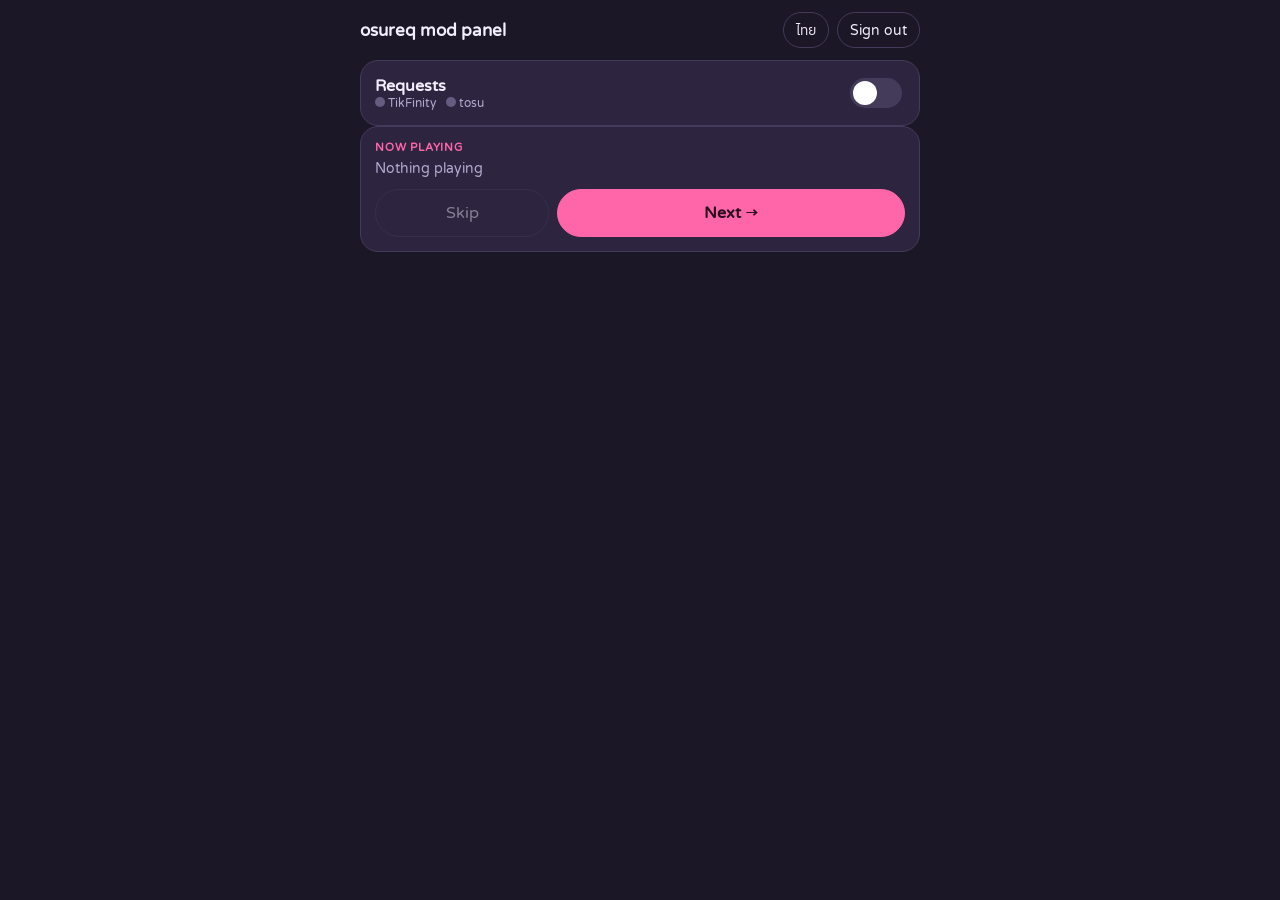
==== internal/remote/web/mod.html @ 89e4a28c "Mod panel: run the queue from a phone on the same network (opt-in) Mods could only act through chat " ====
<!DOCTYPE html>
<html lang="en">
<head>
<meta charset="utf-8">
<meta name="viewport" content="width=device-width, initial-scale=1, viewport-fit=cover">
<meta name="theme-color" content="#1c1726">
<meta name="robots" content="noindex">
<title>osureq mod panel</title>
<link rel="preconnect" href="https://fonts.googleapis.com">
<link rel="preconnect" href="https://fonts.gstatic.com" crossorigin>
<link href="https://fonts.googleapis.com/css2?family=IBM+Plex+Sans+Thai:wght@400;600&family=Varela+Round&display=swap" rel="stylesheet">
<style>
/* Same palette as the dashboard; made for a phone held in one hand. */
:root{--bg:#1c1726;--bg2:#241d33;--panel:#2d2540;--line:#443a5a;--ink:#f3eefb;--dim:#b3a8cc;--pink:#ff66aa;--pinkdk:#2a0f1f;--sky:#66ccff;--ok:#57d68d;--warn:#ffcf6b;--err:#ff5a6e;
  font-family:"Varela Round","IBM Plex Sans Thai",system-ui,sans-serif;color-scheme:dark}
*{box-sizing:border-box;-webkit-tap-highlight-color:transparent}
html,body{margin:0;background:var(--bg);color:var(--ink)}
body{min-height:100dvh;padding:max(12px,env(safe-area-inset-top)) 16px max(24px,env(safe-area-inset-bottom))}
button,input{font:inherit;color:inherit}
[hidden]{display:none!important}
.wrap{max-width:560px;margin:0 auto;display:flex;flex-direction:column;gap:12px}
.top{display:flex;align-items:center;gap:8px}
.top h1{font-size:17px;margin:0;flex:1;min-width:0;white-space:nowrap;overflow:hidden;text-overflow:ellipsis}
.dot{width:10px;height:10px;border-radius:50%;background:#665c80;display:inline-block}
.dot.green{background:var(--ok)}.dot.yellow{background:var(--warn)}.dot.red{background:var(--err)}
.pills{display:flex;gap:10px;align-items:center;font-size:12px;color:var(--dim)}
.btn{min-height:48px;padding:0 18px;border-radius:24px;border:1px solid var(--line);background:var(--panel);cursor:pointer;display:inline-flex;align-items:center;justify-content:center;gap:6px;white-space:nowrap}
.btn:active{transform:scale(.96)}
.btn:disabled{opacity:.45}
.btn.main{background:var(--pink);border-color:var(--pink);color:var(--pinkdk);font-weight:600}
.btn.sm{min-height:36px;padding:0 12px;font-size:14px}
.btn.ghost{background:transparent}
.card{border-radius:18px;border:1px solid var(--line);background:var(--panel);padding:14px}
.lab{font-size:11px;font-weight:600;letter-spacing:.8px;text-transform:uppercase;color:var(--pink)}
.np b{display:block;font-size:19px;margin-top:4px;overflow-wrap:anywhere}
.np .sub{font-size:14px;color:var(--dim);overflow-wrap:anywhere}
.np .acts{display:grid;grid-template-columns:1fr 2fr;gap:8px;margin-top:12px}
.req{display:flex;align-items:center;justify-content:space-between;gap:10px}
.switch{appearance:none;width:52px;height:30px;border-radius:15px;background:var(--line);position:relative;cursor:pointer;flex:0 0 auto;transition:background .2s}
.switch::after{content:"";position:absolute;top:3px;left:3px;width:24px;height:24px;border-radius:50%;background:#fff;transition:transform .2s}
.switch:checked{background:var(--pink)}.switch:checked::after{transform:translateX(22px)}
.list{display:flex;flex-direction:column;gap:8px}
.row{border-radius:14px;border:1px solid var(--line);background:var(--bg2);padding:10px 12px;display:grid;grid-template-columns:26px minmax(0,1fr);gap:4px 10px}
.row .n{width:26px;height:26px;border-radius:50%;display:grid;place-items:center;font-size:12px;font-weight:600;background:var(--pink);color:var(--pinkdk)}
.row .n.prio{background:var(--warn)}
.row .t{font-size:15px;overflow-wrap:anywhere}
.row .m{grid-column:2;font-size:12px;color:var(--dim);overflow-wrap:anywhere}
.row .acts{grid-column:1/-1;display:flex;gap:6px;justify-content:flex-end;margin-top:4px}
.star{display:inline-block;font-size:11px;font-weight:600;padding:1px 7px;border-radius:9px;color:#1c1726;margin-right:6px;vertical-align:1px}
.empty{color:var(--dim);font-size:14px;text-align:center;padding:18px 0}
.login{margin-top:12vh}
.login input{width:100%;height:56px;border-radius:14px;border:1px solid var(--line);background:var(--bg2);padding:0 16px;font-size:24px;letter-spacing:6px;text-align:center}
.login p{color:var(--dim);font-size:14px;line-height:1.5}
.err{color:var(--err);font-size:14px;min-height:20px}
.toast{position:fixed;left:50%;bottom:max(20px,env(safe-area-inset-bottom));transform:translate(-50%,20px);opacity:0;background:var(--panel);border:1px solid var(--line);border-radius:14px;padding:10px 16px;font-size:14px;transition:.25s;max-width:calc(100vw - 32px)}
.toast.on{opacity:1;transform:translate(-50%,0)}.toast.bad{border-color:var(--err)}
h2{font-size:14px;color:var(--pink);margin:6px 0 0}
</style>
</head>
<body>
<div class="wrap">
  <div class="top"><h1 id="title">osureq mod panel</h1>
    <button class="btn sm ghost" id="lang" type="button">ไทย</button>
    <button class="btn sm ghost" id="logout" type="button" hidden></button></div>

  <form class="card login" id="loginForm" hidden autocomplete="off">
    <p id="loginText"></p>
    <input id="pin" type="password" inputmode="numeric" pattern="[0-9]*" maxlength="12" autocomplete="one-time-code" aria-label="PIN">
    <div class="err" id="loginErr"></div>
    <button class="btn main" type="submit" id="loginBtn" style="width:100%"></button>
  </form>

  <div id="main" hidden>
    <div class="card req"><div><b id="reqLabel"></b><div class="pills"><span><i class="dot" id="tfDot"></i> TikFinity</span><span><i class="dot" id="tosuDot"></i> tosu</span></div></div>
      <input type="checkbox" class="switch" id="reqSw" aria-labelledby="reqLabel"></div>
    <div class="card np" id="np"></div>
    <h2 id="queueTitle"></h2>
    <div class="list" id="queue"></div>
  </div>
</div>
<div class="toast" id="toast" role="status" aria-live="polite"></div>
<script>
"use strict";
const $ = s => document.querySelector(s);
const esc = s => String(s ?? "").replace(/[&<>"']/g, c => ({ "&": "&amp;", "<": "&lt;", ">": "&gt;", '"': "&quot;", "'": "&#39;" })[c]);
const TX = {
  title: ["osureq mod panel", "แผงม็อด osureq"], login: ["Sign in", "เข้าสู่ระบบ"], logout: ["Sign out", "ออก"],
  loginText: ["Enter the PIN from osureq on the streamer's PC (Settings → Mod panel).", "ใส่ PIN จาก osureq บนเครื่องสตรีมเมอร์ (ตั้งค่า → แผงม็อด)"],
  wrong_pin: ["Wrong PIN", "PIN ไม่ถูกต้อง"], locked: ["Too many wrong PINs. Try again in {n} min.", "ใส่ PIN ผิดหลายครั้งเกินไป ลองใหม่ใน {n} นาที"],
  requests: ["Requests", "รับคำขอ"], nowPlaying: ["Now playing", "กำลังเล่น"], nothing: ["Nothing playing", "ยังไม่มีเพลงที่เล่นอยู่"],
  next: ["Next", "ถัดไป"], skip: ["Skip", "ข้าม"], remove: ["Remove", "ลบ"], up: ["Up", "ขึ้น"], down: ["Down", "ลง"],
  queue: ["Queue ({n})", "คิว ({n})"], empty: ["The queue is empty", "คิวว่าง"], by: ["requested by", "ขอโดย"],
  confirmRemove: ["Remove {t} (@{u})?", "ลบ {t} (@{u})?"], confirmSkip: ["Skip the song being played?", "ข้ามเพลงที่กำลังเล่น?"],
  st_queued: ["waiting", "รอดาวน์โหลด"], st_downloading: ["downloading", "กำลังดาวน์โหลด"], st_ready: ["ready", "พร้อมเล่น"], st_failed: ["failed", "ล้มเหลว"],
  ph_waiting: ["waiting to be played", "รอเริ่มเล่น"], ph_playing: ["playing", "กำลังเล่น"], ph_results: ["results screen", "หน้าผลคะแนน"], ph_ended: ["finished", "เล่นจบแล้ว"],
  votes: ["skip votes {v}/{n}", "โหวตข้าม {v}/{n}"], offline: ["Lost connection to osureq", "ขาดการเชื่อมต่อกับ osureq"],
  e_queue_empty: ["The queue is empty", "คิวว่างอยู่"], e_busy: ["Already opening a map", "กำลังเปิดแมพอยู่"], e_not_found: ["That request is gone", "คำขอนี้ไม่อยู่แล้ว"],
};
let LANG = (navigator.language || "").startsWith("th") ? "th" : "en";
try { LANG = localStorage.getItem("osureq.modLang") || LANG; } catch {}
const tx = (k, v) => { let s = (TX[k] || [k, k])[LANG === "th" ? 1 : 0]; for (const a in v || {}) s = s.replace("{" + a + "}", v[a]); return s; };
let toastT;
function toast(msg, bad) {
  const e = $("#toast"); e.textContent = msg; e.classList.toggle("bad", !!bad); e.classList.add("on");
  clearTimeout(toastT); toastT = setTimeout(() => e.classList.remove("on"), bad ? 3500 : 1800);
}
function starColor(s) {
  if (s == null || s < 0) return "#8a7fa3";
  const stops = [[0, "#4290fb"], [2, "#4fc0ff"], [2.5, "#4fffd5"], [3.3, "#7cff4f"], [4.2, "#f6f05c"], [4.9, "#ff8068"], [5.8, "#ff4e6f"], [6.7, "#c645b8"], [7.7, "#6563de"], [9, "#18158e"]];
  if (s >= 9) return "#000";
  for (let i = 1; i < stops.length; i++) if (s <= stops[i][0]) {
    const [a, ca] = stops[i - 1], [b, cb] = stops[i], f = (s - a) / (b - a);
    const p = c => [1, 3, 5].map(j => parseInt(c.slice(j, j + 2), 16));
    const x = p(ca), y = p(cb);
    return "rgb(" + x.map((v, j) => Math.round(v + (y[j] - v) * f)).join(",") + ")";
  }
  return "#18158e";
}
const star = it => `<span class="star" style="background:${starColor(it.stars)};color:${it.stars >= 6.7 ? "#fff" : "#1c1726"}">${it.stars >= 0 ? it.stars.toFixed(2) : "?"}★</span>`;

async function api(method, path, body) {
  let r;
  try {
    r = await fetch(path, { method, headers: { "X-Osureq": "1", "Content-Type": "application/json" }, body: body === undefined ? undefined : JSON.stringify(body), credentials: "same-origin" });
  } catch { return { ok: false, offline: true }; }
  let j = {};
  try { j = await r.json(); } catch {}
  if (r.status === 401 && j.code === "login") { showLogin(); return { ok: false, login: true }; }
  return j;
}
async function act(path, body) {
  const j = await api("POST", path, body);
  if (j.ok === false && !j.login) toast(j.code && TX["e_" + j.code] ? tx("e_" + j.code) : (j.error || "error"), true);
  refresh();
  return j;
}

function applyLang() {
  document.documentElement.lang = LANG;
  $("#lang").textContent = LANG === "th" ? "English" : "ไทย";
  $("#title").textContent = tx("title");
  $("#loginText").textContent = tx("loginText");
  $("#loginBtn").textContent = tx("login");
  $("#logout").textContent = tx("logout");
  $("#reqLabel").textContent = tx("requests");
  if (S) render(S);
}
$("#lang").addEventListener("click", () => { LANG = LANG === "th" ? "en" : "th"; try { localStorage.setItem("osureq.modLang", LANG); } catch {} applyLang(); });

function showLogin() {
  S = null;
  $("#main").hidden = true; $("#logout").hidden = true; $("#loginForm").hidden = false;
  setTimeout(() => $("#pin").focus(), 50);
}
$("#loginForm").addEventListener("submit", async e => {
  e.preventDefault();
  $("#loginBtn").disabled = true;
  const j = await api("POST", "/m/login", { pin: $("#pin").value.trim() });
  $("#loginBtn").disabled = false;
  if (j.ok) { $("#pin").value = ""; $("#loginErr").textContent = ""; $("#loginForm").hidden = true; refresh(); return; }
  $("#loginErr").textContent = j.code === "locked" ? tx("locked", { n: j.minutes }) : j.offline ? tx("offline") : tx("wrong_pin");
});
$("#logout").addEventListener("click", async () => { await api("POST", "/m/logout"); showLogin(); });
$("#reqSw").addEventListener("change", () => act("/m/api/action/toggleRequests"));

let S = null, lastKey = "";
function render(s) {
  $("#loginForm").hidden = true; $("#main").hidden = false; $("#logout").hidden = false;
  $("#reqSw").checked = s.requests;
  $("#tfDot").className = "dot " + s.tikfinity;
  $("#tosuDot").className = "dot " + s.tosu;
  const key = JSON.stringify([s.now, s.items, s.voteSkip, LANG]);
  if (key === lastKey) return; // nothing changed: keep the page still under the thumb
  lastKey = key;
  const n = s.now, vs = s.voteSkip || {};
  $("#np").innerHTML = `<div class="lab">${tx("nowPlaying")}</div>` + (n
    ? `<b>${esc(n.title)}</b><div class="sub">${star(n)}${esc(n.artist)} · [${esc(n.version)}]</div>
       <div class="sub">${tx("by")} @${esc(n.user)} · ${tx("ph_" + (n.phase || "waiting"))}${vs.needed > 0 && vs.votes > 0 ? " · " + tx("votes", { v: vs.votes, n: vs.needed }) : ""}</div>`
    : `<div class="sub" style="margin-top:6px">${tx("nothing")}</div>`) +
    `<div class="acts"><button class="btn" type="button" data-act="skip"${n ? "" : " disabled"}>${tx("skip")}</button><button class="btn main" type="button" data-act="next">${tx("next")} →</button></div>`;
  $("#queueTitle").textContent = tx("queue", { n: s.items.length });
  $("#queue").innerHTML = s.items.length ? s.items.map((it, i) => `<div class="row" data-id="${esc(it.id)}">
      <span class="n${it.priority ? " prio" : ""}">${it.priority ? "★" : i + 1}</span>
      <span class="t">${star(it)}${esc(it.artist)} - ${esc(it.title)}</span>
      <span class="m">[${esc(it.version)}] · @${esc(it.user)} · ${tx("st_" + it.state)}</span>
      <div class="acts">
        <button class="btn sm" type="button" data-op="up" data-i="${i}"${i === 0 ? " disabled" : ""} aria-label="${tx("up")}">▲</button>
        <button class="btn sm" type="button" data-op="down" data-i="${i}"${i === s.items.length - 1 ? " disabled" : ""} aria-label="${tx("down")}">▼</button>
        <button class="btn sm" type="button" data-op="skip">${tx("skip")}</button>
        <button class="btn sm" type="button" data-op="remove">${tx("remove")}</button></div></div>`).join("")
    : `<div class="empty">${tx("empty")}</div>`;
}
document.addEventListener("click", async e => {
  const b = e.target.closest("button");
  if (!b || b.disabled) return;
  if (b.dataset.act) {
    if (b.dataset.act === "skip" && !confirm(tx("confirmSkip"))) return;
    b.disabled = true;
    await act("/m/api/action/" + b.dataset.act);
    b.disabled = false;
    return;
  }
  const row = b.closest(".row");
  if (!row || !b.dataset.op || !S) return;
  const id = row.dataset.id, it = S.items.find(x => x.id === id);
  if (!it) return;
  const op = b.dataset.op;
  if (op === "remove" && !confirm(tx("confirmRemove", { t: it.title, u: it.user }))) return;
  if (op === "up" || op === "down") await act(`/m/api/queue/${encodeURIComponent(id)}/move`, { to: +b.dataset.i + (op === "up" ? -1 : 1) });
  else await act(`/m/api/queue/${encodeURIComponent(id)}/${op}`);
});

let offlineShown = false;
async function refresh() {
  const j = await api("GET", "/m/api/state");
  if (j.offline) { if (!offlineShown) toast(tx("offline"), true); offlineShown = true; return; }
  offlineShown = false;
  if (j.login || j.ok === false) return;
  S = j;
  render(j);
}
applyLang();
refresh();
setInterval(() => { if (!document.hidden && $("#loginForm").hidden) refresh(); }, 2500);
document.addEventListener("visibilitychange", () => { if (!document.hidden) refresh(); });
</script>
</body>
</html>
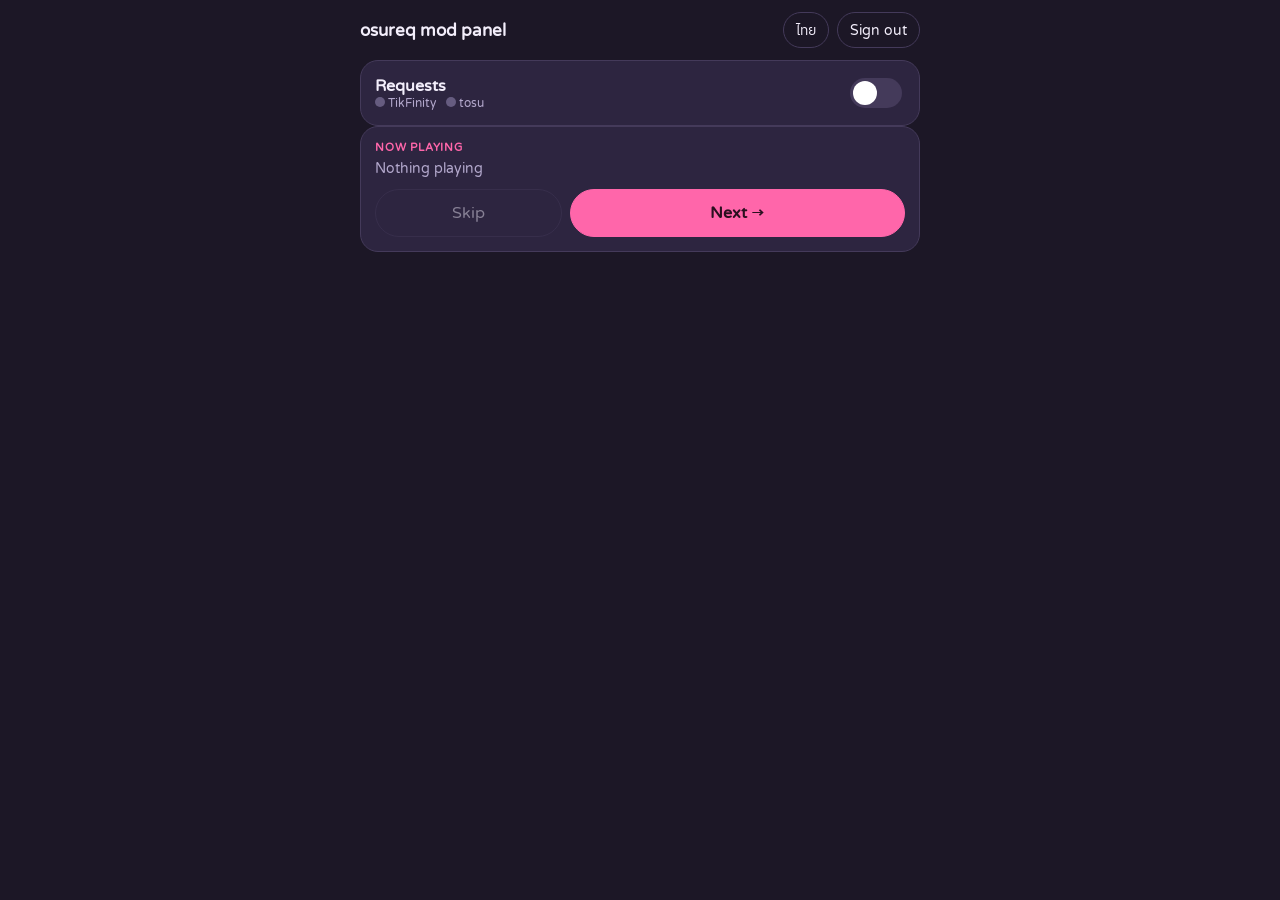
==== commit 09aed890: "Previous map, jump to history maps in osu!, auto mode fixes, mirrors checked once" ====
--- a/internal/remote/web/mod.html
+++ b/internal/remote/web/mod.html
@@ -34,7 +34,12 @@
 .lab{font-size:11px;font-weight:600;letter-spacing:.8px;text-transform:uppercase;color:var(--pink)}
 .np b{display:block;font-size:19px;margin-top:4px;overflow-wrap:anywhere}
 .np .sub{font-size:14px;color:var(--dim);overflow-wrap:anywhere}
-.np .acts{display:grid;grid-template-columns:1fr 2fr;gap:8px;margin-top:12px}
+.np .acts{display:flex;gap:8px;margin-top:12px}
+.np .acts .btn{flex:1}
+.np .acts .btn.main{flex:2}
+.np .acts .btn.pv,.np .acts .btn.prev{flex:0 0 auto}
+.btn.pv{min-width:44px;font-size:16px}
+.btn.pv.on{background:var(--sky);border-color:var(--sky);color:#0d2233}
 .req{display:flex;align-items:center;justify-content:space-between;gap:10px}
 .switch{appearance:none;width:52px;height:30px;border-radius:15px;background:var(--line);position:relative;cursor:pointer;flex:0 0 auto;transition:background .2s}
 .switch::after{content:"";position:absolute;top:3px;left:3px;width:24px;height:24px;border-radius:50%;background:#fff;transition:transform .2s}
@@ -43,9 +48,11 @@
 .row{border-radius:14px;border:1px solid var(--line);background:var(--bg2);padding:10px 12px;display:grid;grid-template-columns:26px minmax(0,1fr);gap:4px 10px}
 .row .n{width:26px;height:26px;border-radius:50%;display:grid;place-items:center;font-size:12px;font-weight:600;background:var(--pink);color:var(--pinkdk)}
 .row .n.prio{background:var(--warn)}
-.row .t{font-size:15px;overflow-wrap:anywhere}
-.row .m{grid-column:2;font-size:12px;color:var(--dim);overflow-wrap:anywhere}
+.row .t,.row .m{display:-webkit-box;-webkit-box-orient:vertical;overflow:hidden;overflow-wrap:anywhere}
+.row .t{font-size:15px;-webkit-line-clamp:2}
+.row .m{grid-column:2;font-size:12px;color:var(--dim);-webkit-line-clamp:1}
 .row .acts{grid-column:1/-1;display:flex;gap:6px;justify-content:flex-end;margin-top:4px}
+.mods{display:inline-block;font-size:11px;font-weight:700;padding:1px 7px;border-radius:9px;margin-right:6px;vertical-align:1px;background:var(--pink);color:var(--pinkdk)}
 .star{display:inline-block;font-size:11px;font-weight:600;padding:1px 7px;border-radius:9px;color:#1c1726;margin-right:6px;vertical-align:1px}
 .empty{color:var(--dim);font-size:14px;text-align:center;padding:18px 0}
 .login{margin-top:12vh}
@@ -88,13 +95,14 @@
   loginText: ["Enter the PIN from osureq on the streamer's PC (Settings → Mod panel).", "ใส่ PIN จาก osureq บนเครื่องสตรีมเมอร์ (ตั้งค่า → แผงม็อด)"],
   wrong_pin: ["Wrong PIN", "PIN ไม่ถูกต้อง"], locked: ["Too many wrong PINs. Try again in {n} min.", "ใส่ PIN ผิดหลายครั้งเกินไป ลองใหม่ใน {n} นาที"],
   requests: ["Requests", "รับคำขอ"], nowPlaying: ["Now playing", "กำลังเล่น"], nothing: ["Nothing playing", "ยังไม่มีเพลงที่เล่นอยู่"],
-  next: ["Next", "ถัดไป"], skip: ["Skip", "ข้าม"], remove: ["Remove", "ลบ"], up: ["Up", "ขึ้น"], down: ["Down", "ลง"],
+  preview: ["Play the preview on the stream PC", "เล่นตัวอย่างเพลงบนคอมสตรีม"], stopPreview: ["Stop the preview", "หยุดตัวอย่างเพลง"],
+  next: ["Next", "ถัดไป"], prev: ["Back to {t}", "กลับไป {t}"], skip: ["Skip", "ข้าม"], remove: ["Remove", "ลบ"], up: ["Up", "ขึ้น"], down: ["Down", "ลง"],
   queue: ["Queue ({n})", "คิว ({n})"], empty: ["The queue is empty", "คิวว่าง"], by: ["requested by", "ขอโดย"],
   confirmRemove: ["Remove {t} (@{u})?", "ลบ {t} (@{u})?"], confirmSkip: ["Skip the song being played?", "ข้ามเพลงที่กำลังเล่น?"],
   st_queued: ["waiting", "รอดาวน์โหลด"], st_downloading: ["downloading", "กำลังดาวน์โหลด"], st_ready: ["ready", "พร้อมเล่น"], st_failed: ["failed", "ล้มเหลว"],
   ph_waiting: ["waiting to be played", "รอเริ่มเล่น"], ph_playing: ["playing", "กำลังเล่น"], ph_results: ["results screen", "หน้าผลคะแนน"], ph_ended: ["finished", "เล่นจบแล้ว"],
   votes: ["skip votes {v}/{n}", "โหวตข้าม {v}/{n}"], offline: ["Lost connection to osureq", "ขาดการเชื่อมต่อกับ osureq"],
-  e_queue_empty: ["The queue is empty", "คิวว่างอยู่"], e_busy: ["Already opening a map", "กำลังเปิดแมพอยู่"], e_not_found: ["That request is gone", "คำขอนี้ไม่อยู่แล้ว"],
+  e_queue_empty: ["The queue is empty", "คิวว่างอยู่"], e_busy: ["Already opening a map", "กำลังเปิดแมพอยู่"], e_not_found: ["That request is gone", "คำขอนี้ไม่อยู่แล้ว"], e_no_previous: ["No map was played before this one", "ยังไม่มีแมพก่อนหน้า"],
 };
 let LANG = (navigator.language || "").startsWith("th") ? "th" : "en";
 try { LANG = localStorage.getItem("osureq.modLang") || LANG; } catch {}
@@ -116,6 +124,7 @@
   }
   return "#18158e";
 }
+const modsTag = it => it.mods ? `<span class="mods">+${esc(it.mods)}</span>` : "";
 const star = it => `<span class="star" style="background:${starColor(it.stars)};color:${it.stars >= 6.7 ? "#fff" : "#1c1726"}">${it.stars >= 0 ? it.stars.toFixed(2) : "?"}★</span>`;
 
 async function api(method, path, body) {
@@ -164,26 +173,32 @@
 $("#reqSw").addEventListener("change", () => act("/m/api/action/toggleRequests"));
 
 let S = null, lastKey = "";
+// pvBtn plays (or stops) the map's preview on the stream PC, through the dashboard there.
+function pvBtn(it, playing) {
+  const on = it.setId > 0 && it.setId === playing;
+  return `<button class="btn sm pv${on ? " on" : ""}" type="button" data-op="preview" aria-label="${tx(on ? "stopPreview" : "preview")}" title="${tx(on ? "stopPreview" : "preview")}">${on ? "❚❚" : "♪"}</button>`;
+}
 function render(s) {
   $("#loginForm").hidden = true; $("#main").hidden = false; $("#logout").hidden = false;
   $("#reqSw").checked = s.requests;
   $("#tfDot").className = "dot " + s.tikfinity;
   $("#tosuDot").className = "dot " + s.tosu;
-  const key = JSON.stringify([s.now, s.items, s.voteSkip, LANG]);
+  const key = JSON.stringify([s.now, s.items, s.voteSkip, s.previewing, s.prev, LANG]);
   if (key === lastKey) return; // nothing changed: keep the page still under the thumb
   lastKey = key;
   const n = s.now, vs = s.voteSkip || {};
   $("#np").innerHTML = `<div class="lab">${tx("nowPlaying")}</div>` + (n
-    ? `<b>${esc(n.title)}</b><div class="sub">${star(n)}${esc(n.artist)} · [${esc(n.version)}]</div>
+    ? `<b>${esc(n.title)}</b><div class="sub">${star(n)}${modsTag(n)}${esc(n.artist)} · [${esc(n.version)}]</div>
        <div class="sub">${tx("by")} @${esc(n.user)} · ${tx("ph_" + (n.phase || "waiting"))}${vs.needed > 0 && vs.votes > 0 ? " · " + tx("votes", { v: vs.votes, n: vs.needed }) : ""}</div>`
     : `<div class="sub" style="margin-top:6px">${tx("nothing")}</div>`) +
-    `<div class="acts"><button class="btn" type="button" data-act="skip"${n ? "" : " disabled"}>${tx("skip")}</button><button class="btn main" type="button" data-act="next">${tx("next")} →</button></div>`;
+    `<div class="acts" data-id="${n ? esc(n.id) : ""}">${s.prev ? `<button class="btn prev" type="button" data-act="previous" title="${esc(tx("prev", { t: s.prev }))}" aria-label="${esc(tx("prev", { t: s.prev }))}">◀</button>` : ""}${n ? pvBtn(n, s.previewing) : ""}<button class="btn" type="button" data-act="skip"${n ? "" : " disabled"}>${tx("skip")}</button><button class="btn main" type="button" data-act="next">${tx("next")} →</button></div>`;
   $("#queueTitle").textContent = tx("queue", { n: s.items.length });
   $("#queue").innerHTML = s.items.length ? s.items.map((it, i) => `<div class="row" data-id="${esc(it.id)}">
       <span class="n${it.priority ? " prio" : ""}">${it.priority ? "★" : i + 1}</span>
-      <span class="t">${star(it)}${esc(it.artist)} - ${esc(it.title)}</span>
-      <span class="m">[${esc(it.version)}] · @${esc(it.user)} · ${tx("st_" + it.state)}</span>
+      <span class="t">${star(it)}${modsTag(it)}${esc(it.artist)} - ${esc(it.title)}</span>
+      <span class="m">@${esc(it.user)} · ${tx("st_" + it.state)} · [${esc(it.version)}]</span>
       <div class="acts">
+        ${pvBtn(it, s.previewing)}
         <button class="btn sm" type="button" data-op="up" data-i="${i}"${i === 0 ? " disabled" : ""} aria-label="${tx("up")}">▲</button>
         <button class="btn sm" type="button" data-op="down" data-i="${i}"${i === s.items.length - 1 ? " disabled" : ""} aria-label="${tx("down")}">▼</button>
         <button class="btn sm" type="button" data-op="skip">${tx("skip")}</button>
@@ -200,9 +215,9 @@
     b.disabled = false;
     return;
   }
-  const row = b.closest(".row");
+  const row = b.closest("[data-id]"); // a queue row, or the now-playing buttons
   if (!row || !b.dataset.op || !S) return;
-  const id = row.dataset.id, it = S.items.find(x => x.id === id);
+  const id = row.dataset.id, it = S.items.find(x => x.id === id) || (S.now && S.now.id === id ? S.now : null);
   if (!it) return;
   const op = b.dataset.op;
   if (op === "remove" && !confirm(tx("confirmRemove", { t: it.title, u: it.user }))) return;
